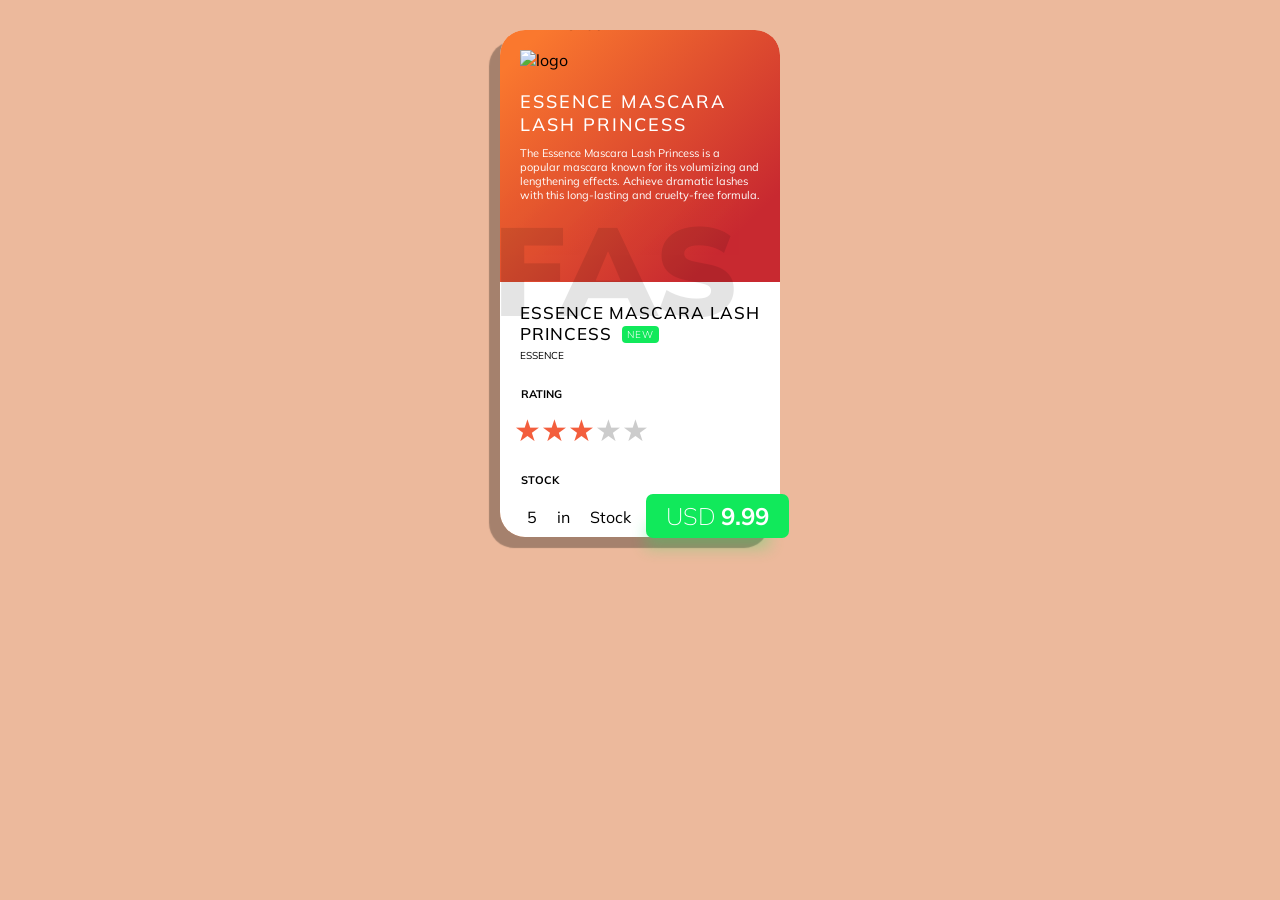
==== index.html @ 0e05d168 "Add project" ====
<!DOCTYPE html>
<html lang="en">
<head>
    <meta charset="UTF-8">
    <meta name="viewport" content="width=device-width, initial-scale=1.0">
    <title>Document</title>
    <link rel="stylesheet" href="styles.css">
</head>
<body>
    <!-- <div class="card">
        <div class="left">
            <img src="https://www.dropbox.com/s/e928cht0h5crcn4/shoe.png?raw=1" alt="shoe">
            <i class="fa fa-long-arrow-left"></i>
            <i class="fa fa-long-arrow-right"></i>
        </div>
        <div class="right">
            <div class="product-info">
                <div class="product-name">
                    <h1>Airmax</h1>
                    <i class="fa fa-search"></i>
                    <i class="fa fa-user"></i>
                    <i class="fa fa-shopping-cart"></i>
                </div>
                <div class="details">
                    <h3>Winter Collection</h3>
                    <h2>Men Black Sneakers</h2>
                    <h4><span class="fa fa-dollar"></span>150</h4>
                    <h4 class="dis"><span class="fa fa-dollar"></span>200</h4>
                </div>
                <ul>
                <li>SIZE</li>
                <li class="bg">7</li>
                <li class="bg">8</li>
                <li class="bg">9</li>
                <li class="bg">10</li>
                <li class="bg">11</li>
                </ul>
                <ul>
                <li>COLOR</li>
                <li class="yellow"></li>
                <li class="black"></li>
                <li class="blue"></li>
                </ul>
                <span class="foot"><i class="fa fa-shopping-bag"></i>Buy Now</span>
                <span class="foot"><i class="fa fa-shopping-cart"></i>Add TO Cart</span>
            </div>
        </div>
    </div> -->
    <div class="container">
        <div class="card">
            <div class="card-head">
                <img src="https://pearlbeautycosmetics.com/cdn/shop/files/pearl_logo_white.png?v=1671016200&width=145" alt="logo" class="card-logo">
                <img src="https://cdn.dummyjson.com/products/images/beauty/Essence%20Mascara%20Lash%20Princess/1.png" alt="Shoe" class="product-img">
                <div class="product-detail">
                    <h2>Essence Mascara Lash Princess</h2> The Essence Mascara Lash Princess is a popular mascara known for its volumizing and lengthening effects. Achieve dramatic lashes with this long-lasting and cruelty-free formula.
                </div>
                <span class="back-text">
                        FAS
                </span>
            </div>
            <div class="card-body">
                <div class="product-desc">
                    <span class="product-title">
                        Essence Mascara Lash Princess
                        <span class="badge">
                            New
                        </span>
                    </span>
                    <span class="product-caption">
                        Essence
                    </span>
                    <!-- <span class="product-rating">
                        <i class="fa fa-star"></i>
                        <i class="fa fa-star"></i>
                        <i class="fa fa-star"></i>
                        <i class="fa fa-star"></i>
                        <i class="fa fa-star grey"></i>
                    </span> -->
                </div>
                <div class="product-properties">
                    <!-- <span class="product-size">
                        <h4>Size</h4>
                        <ul class="ul-size">
                            <li><a href="#">7</a></li>
                            <li><a href="#">8</a></li>
                            <li><a href="#">9</a></li>
                            <li><a href="#" class="active">10</a></li>
                            <li><a href="#">11</a></li>
                        </ul>
                    </span> -->
                    <span class="product-rating">
                        <h4>Rating</h4>
                        <div class="rating">
                            <input value="5" name="rating" id="star5" type="radio">
                            <label for="star5"></label>
                            <input value="4" name="rating" id="star4" type="radio">
                            <label for="star4"></label>
                            <input value="3" name="rating" id="star3" type="radio" checked >
                            <label for="star3"></label>
                            <input value="2" name="rating" id="star2" type="radio">
                            <label for="star2"></label>
                            <input value="1" name="rating" id="star1" type="radio">
                            <label for="star1"></label>
                        </div>
                    </span>
                    <span class="product-stock">
                        <h4>Stock</h4>
                        <ul class="ul-stock">
                            <li>5</li>
                            <li>in</li>
                            <li>Stock</a></li>
                        </ul>
                    </span>
                    <span class="product-price">
                        USD<b>9.99</b>
                    </span>
                </div>
            </div>
        </div>
    </div>
    <!-- <div class="yt">
        <a href="https://www.youtube.com/watch?v=jYAmKNOJ4Ck" target="_blank">
            <img width="151" src="https://s5.postimg.cc/vzwuxmw87/template.png" alt="" />
        </a>
    </div> -->
    <div id="product-container"></div>
    <script src="./main.js"></script>
</body>
</html>
---- styles.css ----
@import url('https://fonts.googleapis.com/css?family=Muli');

* {
    margin: 0;
    padding: 0;
    outline: none;
  }
  
  body {
    font-family: 'Muli', sans-serif;
    background: #ecb99c;
  }

  .header{
    display: flex;
    justify-content: space-between;
    align-items: center;
    
    padding: 0 10px;
    height: 50px;
    direction: rtl;
    margin-bottom: 120px;
  }

  .title h1{
    font-size: 15px;
  }

  .logo{
    margin-left: 100px;
  }

  .logo-img img{
    margin-top: 100px;
    width: 100px;
    height: 100px;
  }

  .product-container {
    height: 500px;
    margin: 30px auto;
    display: flex;
    flex-wrap: wrap;
    gap: 20px; 
    justify-content: center; 
    max-width: 1200px; 
  }
  
  .card {
    /* border-radius: 25px;
    box-shadow: -11px 11px 1px rgba(0, 0, 0, 0.3);
    width: 280px;
    height: 500px;*/
    margin: 30px auto; 
    border-radius: 25px;
    box-shadow: -11px 11px 1px rgba(0, 0, 0, 0.3);
    width: 280px;
    /* background-color: white; */
    display: flex;
    flex-direction: column;
    overflow: hidden;
  }
  
  .card-head {
    position: relative;
    height: 252px;
    background: #fa782e;
    /* Old browsers */
    background: -moz-linear-gradient(-45deg, #fa782e 8%, #c82930 83%);
    /* FF3.6-15 */
    background: -webkit-linear-gradient(-45deg, #fa782e 8%, #c82930 83%);
    /* Chrome10-25,Safari5.1-6 */
    background: linear-gradient(135deg, #fa782e 8%, #c82930 83%);
    /* W3C, IE10+, FF16+, Chrome26+, Opera12+, Safari7+ */
    filter: progid: DXImageTransform.Microsoft.gradient( startColorstr='#fa782e', endColorstr='#c82930', GradientType=1);
    /* IE6-9 fallback on horizontal gradient */
    border-radius: 25px 25px 0 0;
  }
  
  .card-logo {
    width: 55px;
    margin: 20px;
  }
  
  .product-img {
    position: absolute;
    left: 0;
    margin-top: -16px;
    margin-left: 50px;
    /* width: 320px;
    height: 320px; */
  }
  
  .product-detail {
    padding: 0 20px;
    font-size: 11px;
    color: #fff;
  }

  .product-detail :hover {
    color: #fff;
    z-index: 10;
  }
  
  .product-detail h2 {
    font-size: 18px;
    font-weight: 500;
    letter-spacing: 2px;
    padding-bottom: 10px;
    text-transform: uppercase;
  }
  
  .back-text {
    display: inline-block;
    font-size: 125px;
    font-weight: 900;
    margin-left: -7px;
    margin-top: -12px;
    opacity: 0.1;
  }
  
  .card-body {
    height: 255px;
    background: #fff;
    border-radius: 0 0 25px 25px;
  }
  
  .product-title {
    padding: 20px 20px 5px 20px;
    display: block;
    font-size: 17px;
    font-weight: 500;
    letter-spacing: 1px;
    text-transform: uppercase;
  }
  
  .product-title b {
    font-weight: 900;
    letter-spacing: 0px;
  }
  
  .badge {
    position: relative;
    font-size: 10px;
    font-weight: 300;
    color: #fff;
    background: #11e95b;
    padding: 2px 5px;
    border-radius: 4px;
    top: -2px;
    margin-left: 5px;
  }
  
  .product-caption {
    display: block;
    padding: 0 20px;
    font-size: 10px;
    font-weight: 400;
    text-transform: uppercase;
  }
  
  .product-rating {
    padding: 0 20px;
    font-size: 11px;
  }

  .product-rating h4{
    font-size: 11px;
    padding: 0 21px;
    margin-top: 5px;
    padding-bottom: 10px;
    text-transform: uppercase;
  }
  
  .product-rating i.grey {
    color: #acacab;
  }

  .rating-span{
    font-weight: bold;
    font-size: large;
    margin-left: 30px;
    color: green;
  }
  
  .product-size h4 {
    font-size: 11px;
    padding: 0 21px;
    margin-top: 15px;
    padding-bottom: 10px;
    text-transform: uppercase;
  }
  
  .ul-size {
    margin-left: 15px;
  }
  
  .ul-size li {
    list-style: none;
    float: left;
    margin-right: 20px;
  }
  
  .ul-size li a {
    display: inline-block;
    text-decoration: none;
    font-size: 11px;
    width: 22px;
    height: 22px;
    border-radius: 100%;
    text-align: center;
    line-height: 23px;
    color: #000;
  }
  
  .ul-size li a.active {
    background: #f35e3d;
    color: #fff;
  }
  
  .product-size:before,
  .product-size:after {
    content: '';
    display: block;
    clear: both;
  }
/* Rating */
  .rating {
    display: inline-block;
    margin-left: 5%;
  }
  
  .rating input {
    display: none;
  }
  
  .rating label {
    float: right;
    cursor: pointer;
    color: #ccc;
    transition: color 0.3s;
  }
  
  .rating label:before {
    content: '\2605';
    font-size: 30px;
  }
  
  .rating input:checked ~ label,
  .rating label:hover,
  .rating label:hover ~ label {
    color: #f35e3d;
    transition: color 0.3s;
  }
/* Color */
  
  .product-stock h4 {
    font-size: 11px;
    padding: 0 21px;
    margin-top: 20px;
    padding-bottom: 20px;
    text-transform: uppercase;
  }
  
  .ul-stock {
    margin-left: 27px;
  }
  
  .ul-stock li {
    list-style: none;
    float: left;
    margin-right: 20px;
  }
  
  .ul-stock li a {
    display: inline-block;
    width: 16px;
    height: 16px;
    border-radius: 100%;
  }
  
  .ul-stock li a.orange {
    background: #f35e3d;
  }
  
  .ul-stock li a.green {
    background: #11e95b;
  }
  
  .ul-stock li a.yellow {
    background: #ffd414;
  }
  
  .ul-stock li a.active:after {
    position: absolute;
    content: '';
    display: inline-block;
    border: 1px solid #f35e3d;
    width: 24px;
    height: 24px;
    border-radius: 100%;
    margin-left: -5px;
    margin-top: -5px;
  }
  
  .product-price {
    position: absolute;
    background: #11e95b;
    padding: 7px 20px;
    text-align: center;
    display: inline-block;
    font-size: 24px;
    font-weight: 200;
    color: #fff;
    border-radius: 7px;
    margin-top: -13px;
    margin-left: -5px;
    box-shadow: -10px 20px 15px -10px rgba(17, 233, 91, 0.3);
  }
  
  .product-price b {
    margin-left: 5px;
  }
  
  
  
  .yt
  {
    position: fixed;
    padding:7px 10px 3px 10px;
    top: 5px;
    right: 5px;
    background: rgba(0,0,0,0.1);
  }
  
  .yt:hover
  {
    background: rgba(0,0,0,0.2);
  }
  

  /* btn */

  .btn-container {
    display: flex;
    justify-content: center;
    align-items: center;
    margin-bottom: 30px;
  }

  .button {
    background-color: #ffffff00;
    color: #fff;
    width: 8.5em;
    height: 2.9em;
    border: #f35e3d 0.2em solid;
    border-radius: 11px;
    text-align: right;
    transition: all 0.6s ease;
  }
  
  .button:hover {
    background-color: #f35e3d;
    cursor: pointer;
  }
  
  .button svg {
    width: 1.6em;
    margin: -0.2em 0.8em 1em;
    position: absolute;
    display: flex;
    transition: all 0.6s ease;
  }
  
  .button:hover svg {
    transform: translateX(5px);
  }
  
  .text {
    margin: 0 1.5em
  }
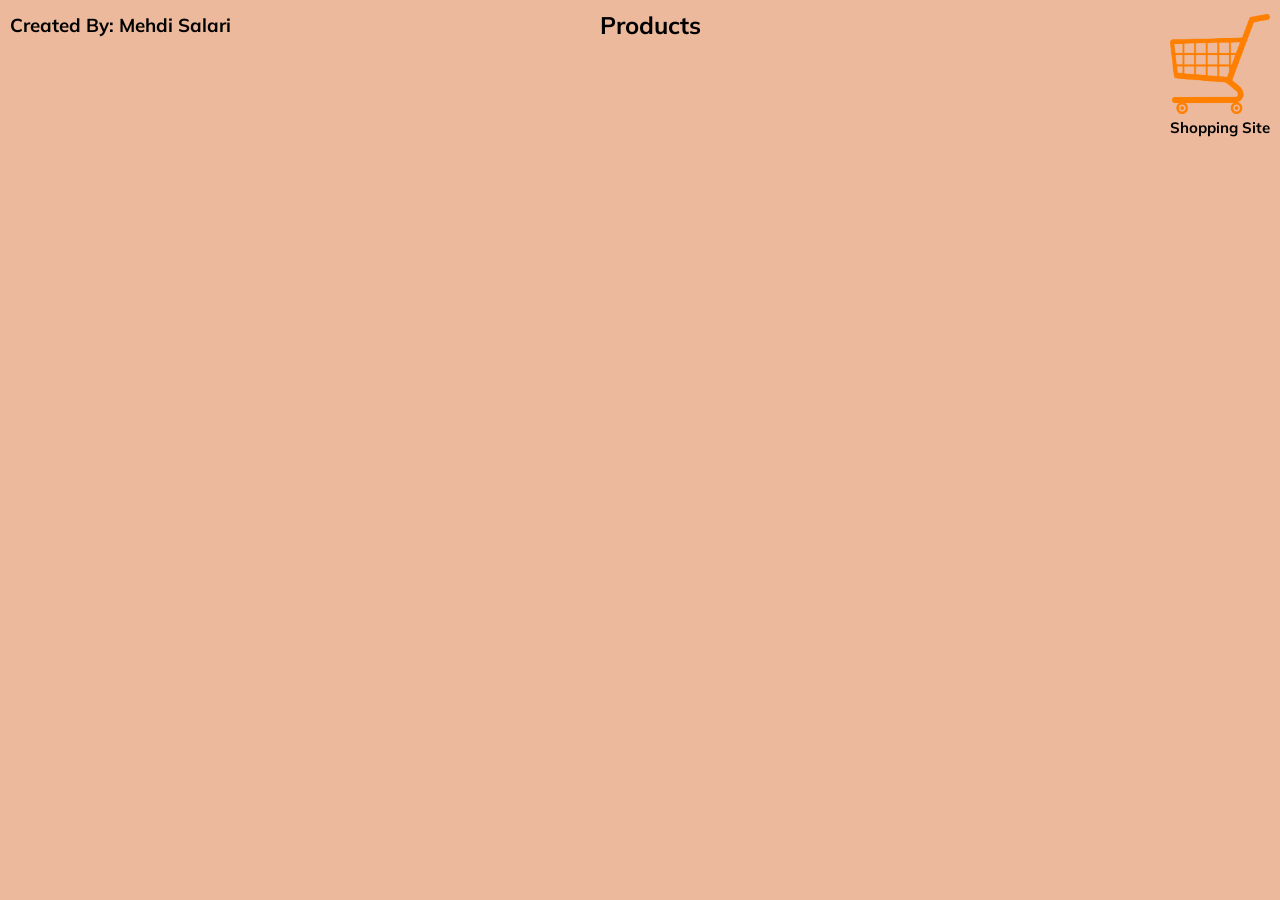
==== commit 0a776dd2: "Edit testing codes" ====
--- a/index.html
+++ b/index.html
@@ -7,123 +7,25 @@
     <link rel="stylesheet" href="styles.css">
 </head>
 <body>
-    <!-- <div class="card">
-        <div class="left">
-            <img src="https://www.dropbox.com/s/e928cht0h5crcn4/shoe.png?raw=1" alt="shoe">
-            <i class="fa fa-long-arrow-left"></i>
-            <i class="fa fa-long-arrow-right"></i>
-        </div>
-        <div class="right">
-            <div class="product-info">
-                <div class="product-name">
-                    <h1>Airmax</h1>
-                    <i class="fa fa-search"></i>
-                    <i class="fa fa-user"></i>
-                    <i class="fa fa-shopping-cart"></i>
+    <div class="main-container">
+        <div class="header">
+            <div class="logo">
+                <div class="logo-img">
+                    <img width="151" src="assets/images/logo.png" />
                 </div>
-                <div class="details">
-                    <h3>Winter Collection</h3>
-                    <h2>Men Black Sneakers</h2>
-                    <h4><span class="fa fa-dollar"></span>150</h4>
-                    <h4 class="dis"><span class="fa fa-dollar"></span>200</h4>
+                <div class="title">
+                    <h1>Shopping Site</h1>
                 </div>
-                <ul>
-                <li>SIZE</li>
-                <li class="bg">7</li>
-                <li class="bg">8</li>
-                <li class="bg">9</li>
-                <li class="bg">10</li>
-                <li class="bg">11</li>
-                </ul>
-                <ul>
-                <li>COLOR</li>
-                <li class="yellow"></li>
-                <li class="black"></li>
-                <li class="blue"></li>
-                </ul>
-                <span class="foot"><i class="fa fa-shopping-bag"></i>Buy Now</span>
-                <span class="foot"><i class="fa fa-shopping-cart"></i>Add TO Cart</span>
+            </div>
+            <div class="sub-title">
+                <h2>Products</h2>
+            </div>
+            <div class="creator">
+                <h3>Created By: Mehdi Salari</h3>
             </div>
         </div>
-    </div> -->
-    <div class="container">
-        <div class="card">
-            <div class="card-head">
-                <img src="https://pearlbeautycosmetics.com/cdn/shop/files/pearl_logo_white.png?v=1671016200&width=145" alt="logo" class="card-logo">
-                <img src="https://cdn.dummyjson.com/products/images/beauty/Essence%20Mascara%20Lash%20Princess/1.png" alt="Shoe" class="product-img">
-                <div class="product-detail">
-                    <h2>Essence Mascara Lash Princess</h2> The Essence Mascara Lash Princess is a popular mascara known for its volumizing and lengthening effects. Achieve dramatic lashes with this long-lasting and cruelty-free formula.
-                </div>
-                <span class="back-text">
-                        FAS
-                </span>
-            </div>
-            <div class="card-body">
-                <div class="product-desc">
-                    <span class="product-title">
-                        Essence Mascara Lash Princess
-                        <span class="badge">
-                            New
-                        </span>
-                    </span>
-                    <span class="product-caption">
-                        Essence
-                    </span>
-                    <!-- <span class="product-rating">
-                        <i class="fa fa-star"></i>
-                        <i class="fa fa-star"></i>
-                        <i class="fa fa-star"></i>
-                        <i class="fa fa-star"></i>
-                        <i class="fa fa-star grey"></i>
-                    </span> -->
-                </div>
-                <div class="product-properties">
-                    <!-- <span class="product-size">
-                        <h4>Size</h4>
-                        <ul class="ul-size">
-                            <li><a href="#">7</a></li>
-                            <li><a href="#">8</a></li>
-                            <li><a href="#">9</a></li>
-                            <li><a href="#" class="active">10</a></li>
-                            <li><a href="#">11</a></li>
-                        </ul>
-                    </span> -->
-                    <span class="product-rating">
-                        <h4>Rating</h4>
-                        <div class="rating">
-                            <input value="5" name="rating" id="star5" type="radio">
-                            <label for="star5"></label>
-                            <input value="4" name="rating" id="star4" type="radio">
-                            <label for="star4"></label>
-                            <input value="3" name="rating" id="star3" type="radio" checked >
-                            <label for="star3"></label>
-                            <input value="2" name="rating" id="star2" type="radio">
-                            <label for="star2"></label>
-                            <input value="1" name="rating" id="star1" type="radio">
-                            <label for="star1"></label>
-                        </div>
-                    </span>
-                    <span class="product-stock">
-                        <h4>Stock</h4>
-                        <ul class="ul-stock">
-                            <li>5</li>
-                            <li>in</li>
-                            <li>Stock</a></li>
-                        </ul>
-                    </span>
-                    <span class="product-price">
-                        USD<b>9.99</b>
-                    </span>
-                </div>
-            </div>
-        </div>
+        <div id="product-container" class="product-container"></div>
     </div>
-    <!-- <div class="yt">
-        <a href="https://www.youtube.com/watch?v=jYAmKNOJ4Ck" target="_blank">
-            <img width="151" src="https://s5.postimg.cc/vzwuxmw87/template.png" alt="" />
-        </a>
-    </div> -->
-    <div id="product-container"></div>
     <script src="./main.js"></script>
 </body>
 </html>
--- a/styles.css
+++ b/styles.css
@@ -48,15 +48,10 @@
   }
   
   .card {
-    /* border-radius: 25px;
-    box-shadow: -11px 11px 1px rgba(0, 0, 0, 0.3);
-    width: 280px;
-    height: 500px;*/
     margin: 30px auto; 
     border-radius: 25px;
     box-shadow: -11px 11px 1px rgba(0, 0, 0, 0.3);
     width: 280px;
-    /* background-color: white; */
     display: flex;
     flex-direction: column;
     overflow: hidden;
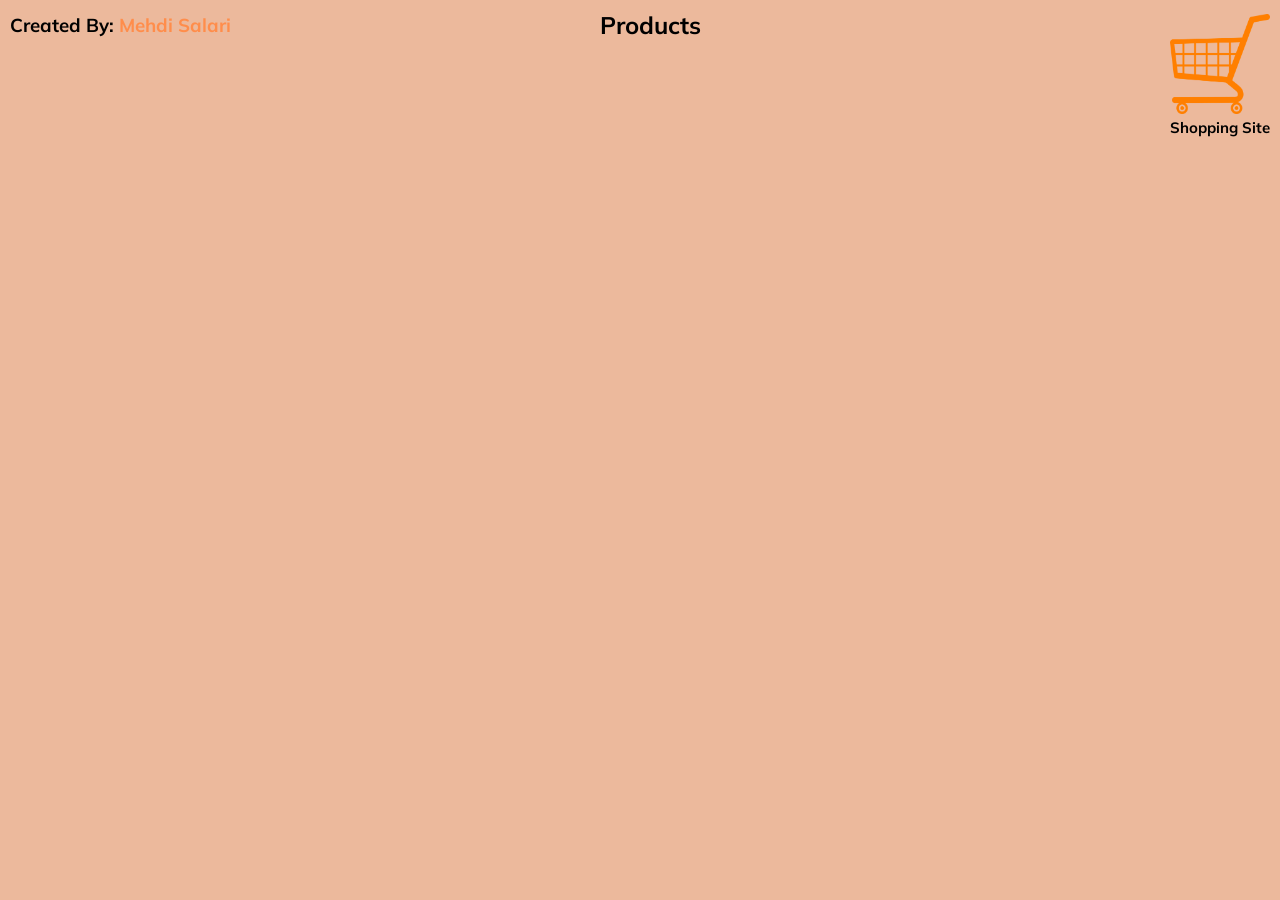
==== commit 8b94b1c9: "Add README.md" ====
--- a/index.html
+++ b/index.html
@@ -3,7 +3,7 @@
 <head>
     <meta charset="UTF-8">
     <meta name="viewport" content="width=device-width, initial-scale=1.0">
-    <title>Document</title>
+    <title>Products</title>
     <link rel="stylesheet" href="styles.css">
 </head>
 <body>
@@ -21,7 +21,7 @@
                 <h2>Products</h2>
             </div>
             <div class="creator">
-                <h3>Created By: Mehdi Salari</h3>
+                <h3>Created By: <a href="https://github.com/MehdiSlr" target="_blank"> Mehdi Salari </a></h3>
             </div>
         </div>
         <div id="product-container" class="product-container"></div>
--- a/styles.css
+++ b/styles.css
@@ -374,4 +374,9 @@
   
   .text {
     margin: 0 1.5em
+  }
+
+  a {
+    text-decoration: none;
+    color: #ff8d4b;
   }
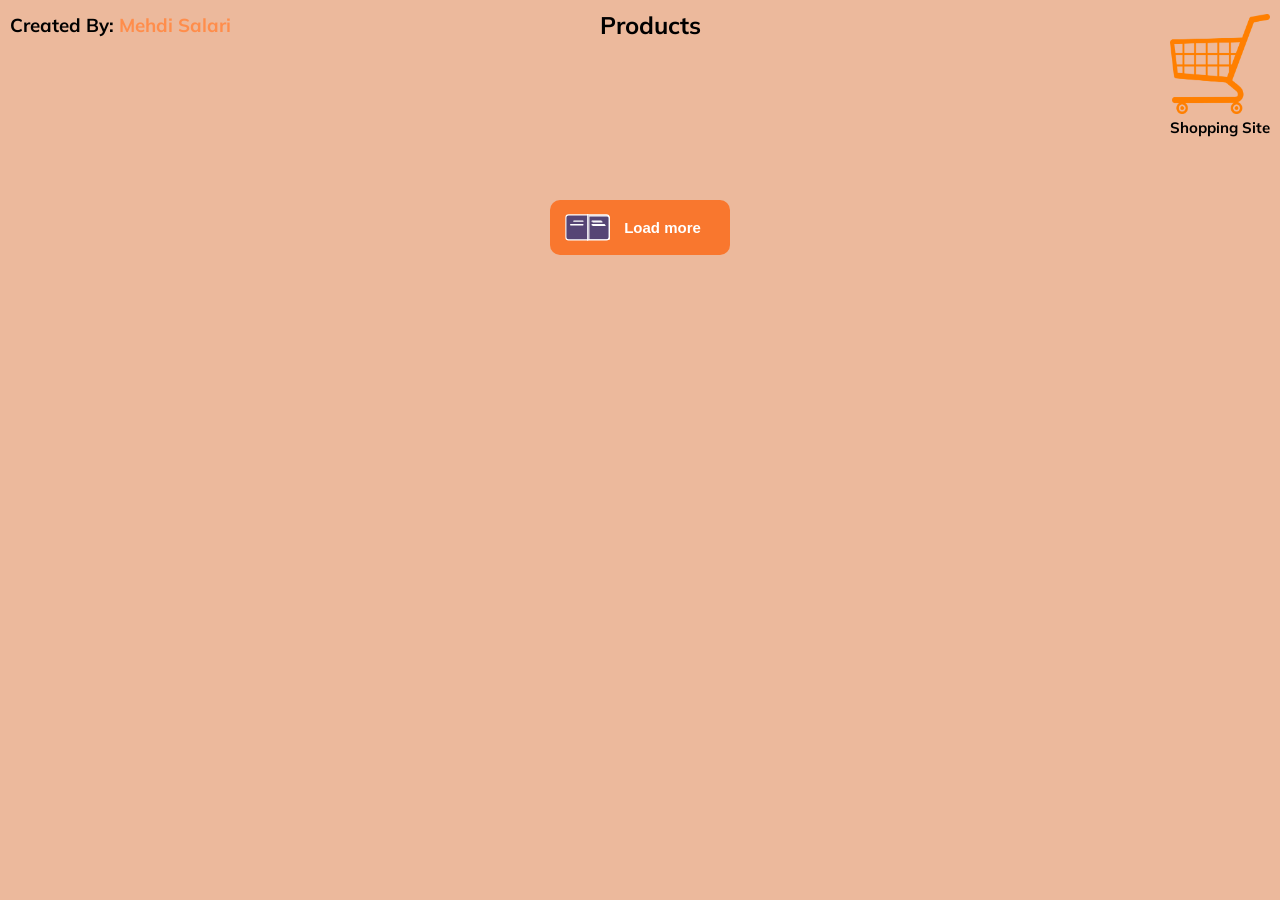
==== commit 59d6ed46: "Add 'load more' button" ====
--- a/index.html
+++ b/index.html
@@ -25,6 +25,78 @@
             </div>
         </div>
         <div id="product-container" class="product-container"></div>
+        <div class="footer">
+            <button class="readmore-btn">
+                <span class="book-wrapper">
+                    <svg
+                        xmlns="http://www.w3.org/2000/svg"
+                        fill="rgb(86, 69, 117)"
+                        viewBox="0 0 126 75"
+                        class="book"
+                    >
+                        <rect
+                        stroke-width="3"
+                        stroke="#fff"
+                        rx="7.5"
+                        height="70"
+                        width="121"
+                        y="2.5"
+                        x="2.5"
+                        ></rect>
+                        <line stroke-width="3" stroke="#fff" y2="75" x2="63.5" x1="63.5"></line>
+                        <path
+                        stroke-linecap="round"
+                        stroke-width="4"
+                        stroke="#fff"
+                        d="M25 20H50"
+                        ></path>
+                        <path
+                        stroke-linecap="round"
+                        stroke-width="4"
+                        stroke="#fff"
+                        d="M101 20H76"
+                        ></path>
+                        <path
+                        stroke-linecap="round"
+                        stroke-width="4"
+                        stroke="#fff"
+                        d="M16 30L50 30"
+                        ></path>
+                        <path
+                        stroke-linecap="round"
+                        stroke-width="4"
+                        stroke="#fff"
+                        d="M110 30L76 30"
+                        ></path>
+                    </svg>
+                    <svg
+                        xmlns="http://www.w3.org/2000/svg"
+                        fill="none"
+                        viewBox="0 0 65 75"
+                        class="book-page"
+                    >
+                        <path
+                        stroke-linecap="round"
+                        stroke-width="4"
+                        stroke="#fff"
+                        d="M40 20H15"
+                        ></path>
+                        <path
+                        stroke-linecap="round"
+                        stroke-width="4"
+                        stroke="#fff"
+                        d="M49 30L15 30"
+                        ></path>
+                        <path
+                        stroke-width="3"
+                        stroke="#fff"
+                        d="M2.5 2.5H55C59.1421 2.5 62.5 5.85786 62.5 10V65C62.5 69.1421 59.1421 72.5 55 72.5H2.5V2.5Z"
+                        ></path>
+                    </svg>
+                </span>
+                <span class="more" id="more"> Load more </span>
+            </button>
+        </div>
     </div>
     <script src="./main.js"></script>
 </body>
--- a/styles.css
+++ b/styles.css
@@ -38,7 +38,6 @@
   }
 
   .product-container {
-    height: 500px;
     margin: 30px auto;
     display: flex;
     flex-wrap: wrap;
@@ -379,4 +378,68 @@
   a {
     text-decoration: none;
     color: #ff8d4b;
-  }+  }
+
+  .footer {
+    display: flex;
+    justify-content: center;
+    align-items: center;
+    margin-bottom: 30px;
+  }
+
+  .readmore-btn {
+    width: fit-contentd;
+    height: 55px;
+    display: flex;
+    align-items: center;
+    justify-content: center;
+    cursor: pointer;
+    background-color: #f9772e;
+    border: none;
+    border-radius: 10px;
+    padding: 0px 15px;
+    gap: 0px;
+    transition: all 0.4s;
+  }
+  .book-wrapper {
+    display: flex;
+    align-items: center;
+    justify-content: flex-end;
+    position: relative;
+    width: 45px;
+    height: 100%;
+  }
+  .book-wrapper .book-page {
+    width: 50%;
+    height: auto;
+    position: absolute;
+  }
+  .readmore-btn:hover .book-page {
+    animation: paging 0.4s linear infinite;
+    transform-origin: left;
+  }
+  .readmore-btn:hover {
+    background-color: #dc482f;
+  }
+  @keyframes paging {
+    0% {
+      transform: rotateY(0deg) skewY(0deg);
+    }
+    50% {
+      transform: rotateY(90deg) skewY(-20deg);
+    }
+    100% {
+      transform: rotateY(180deg) skewY(0deg);
+    }
+  }
+  .more {
+    width: 105px;
+    height: 100%;
+    display: flex;
+    align-items: center;
+    justify-content: center;
+    font-weight: 600;
+    font-size: 15px;
+    color: rgb(255, 255, 255);
+  }
+  
